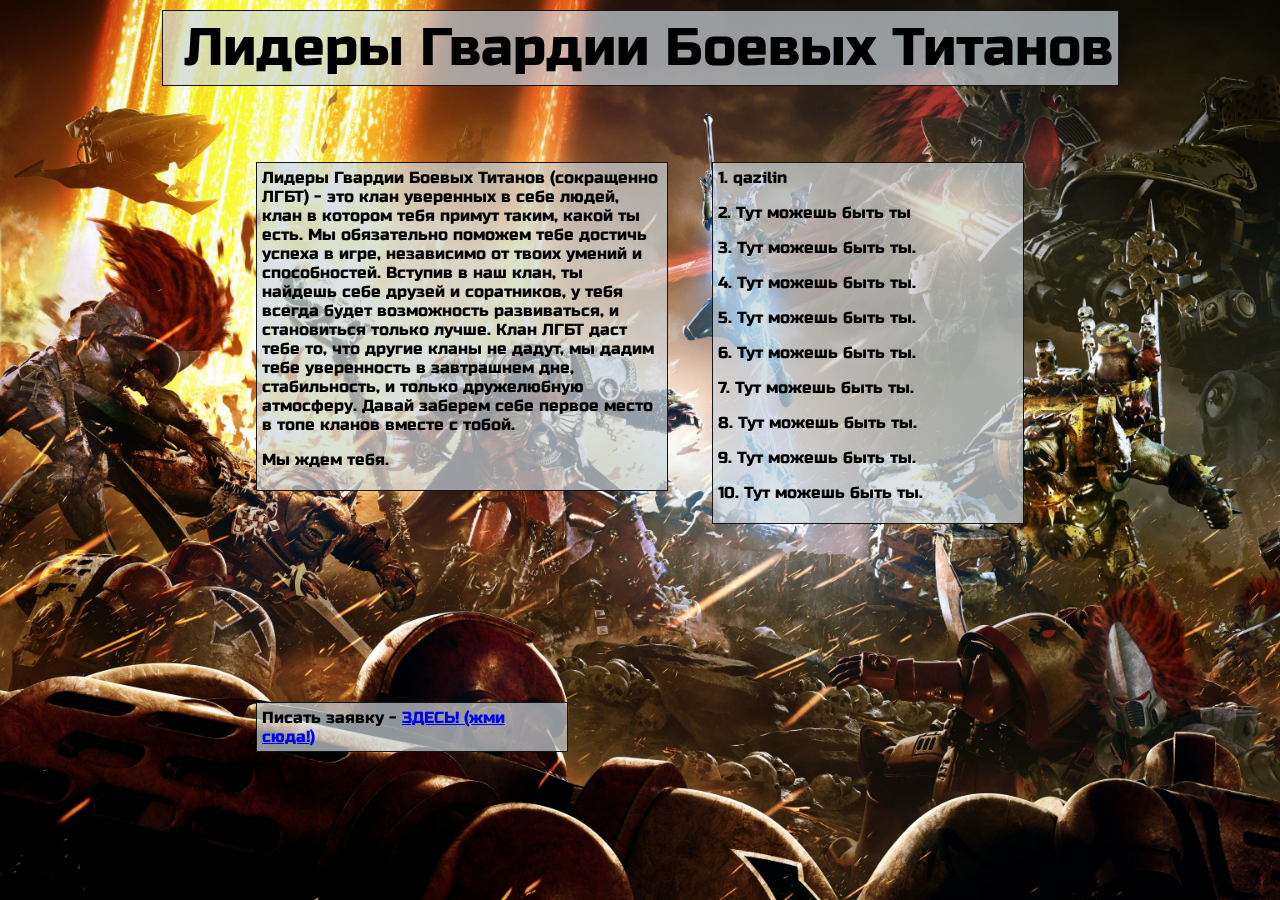
==== lgbt.html @ 98b3892d "Add files via upload" ====
<!DOCTYPE html>
<html>
<head>
 <meta charset="utf-8">
 <meta name="viewport" content="width=device-width, initial-scale=1">
 <link rel="shortcut icon" href="fav.ico" type="image/x-icon">
 <link rel="stylesheet" href="style.css">
 <title>ЛГБТ</title>
 <link href="https://fonts.googleapis.com/css?family=Russo+One&display=swap" rel="stylesheet">
</head>
 <body style="background-image:url(image/back.jpg)" bgproperties="fixed">
  <p><center><span class="colortext"> Лидеры Гвардии Боевых Титанов </span></center></p>
  <section>
    Лидеры Гвардии Боевых Титанов (сокращенно ЛГБТ) - это клан уверенных в себе людей, клан в котором тебя примут таким, какой ты есть. Мы обязательно поможем тебе достичь успеха в игре, независимо от твоих умений и способностей. Вступив в наш клан, ты найдешь себе друзей и соратников, у тебя всегда будет возможность развиваться, и становиться только лучше. Клан ЛГБТ даст тебе то, что другие кланы не дадут, мы дадим тебе уверенность в завтрашнем дне, стабильность, и только дружелюбную атмосферу. Давай заберем себе первое место в топе кланов вместе с тобой.
    <p> Мы ждем тебя.</p>
  </section>
  <section2>
    1. qazilin
    <p>   2. Тут можешь быть ты </p>
    <p> 3. Тут можешь быть ты.</p>
    <p> 4. Тут можешь быть ты.</p>
    <p> 5. Тут можешь быть ты.</p>
    <p> 6. Тут можешь быть ты.</p>
    <p> 7. Тут можешь быть ты.</p>
    <p> 8. Тут можешь быть ты.</p>
    <p> 9. Тут можешь быть ты.</p>
    <p> 10. Тут можешь быть ты.</p> </section2>
  <section3>
    Писать заявку - <a href="https://csnastasia.ru/forum/topic?id=139">ЗДЕСЬ! (жми сюда!)</a> 
  </section3>
  </body>
</html>
---- style.css ----
@font-face {
    font-family: 'Russo One', sans-serif;
    src: import url('https://fonts.googleapis.com/css?family=Russo+One&display=swap');
   }
#parent {position: relative;}
#child {
	position: absolute;
	top: 0;
	bottom: 0;
	left: 0;
	right: 0;
	width: 50%;
	height: 30%;
	margin: auto;
}
.colortext {
  font-family: 'Russo One', sans-serif;
  font-size: 40pt;
  background: rgba(205, 214, 219, 0.7);
  color: #000000;
  padding: 5px;
  border: 1px solid #151515;
}
section{
  font-family: 'Russo One', sans-serif;
  background: rgba(205, 214, 219, 0.7);
  color: #000000;
  width:400px;
  position:fixed;
  top:18%;
  left:20%;
  padding: 5px;
  border: 1px solid #151515;
}
section2{
  font-family: 'Russo One', sans-serif;
  background: rgba(205, 214, 219, 0.7);
  color: #000000;
  width:300px;
  position:fixed;
  top:18%;
  right:20%;
  padding: 5px;
  border: 1px solid #151515;
}
section3{
  font-family: 'Russo One', sans-serif;
  background: rgba(205, 214, 219, 0.7);
  color: #000000;
  width:300px;
  position:fixed;
  top:78%;
  left:20%;
  padding: 5px;
  border: 1px solid #151515;
}
body {
background-image:url(image/back.jpg) 100% 100% no-repeat; /* Добавляем фон */
background-size: cover; /* Масштабируем фон */
background-attachment: fixed; /* Фон страницы фиксируется */
background-repeat: no-repeat;
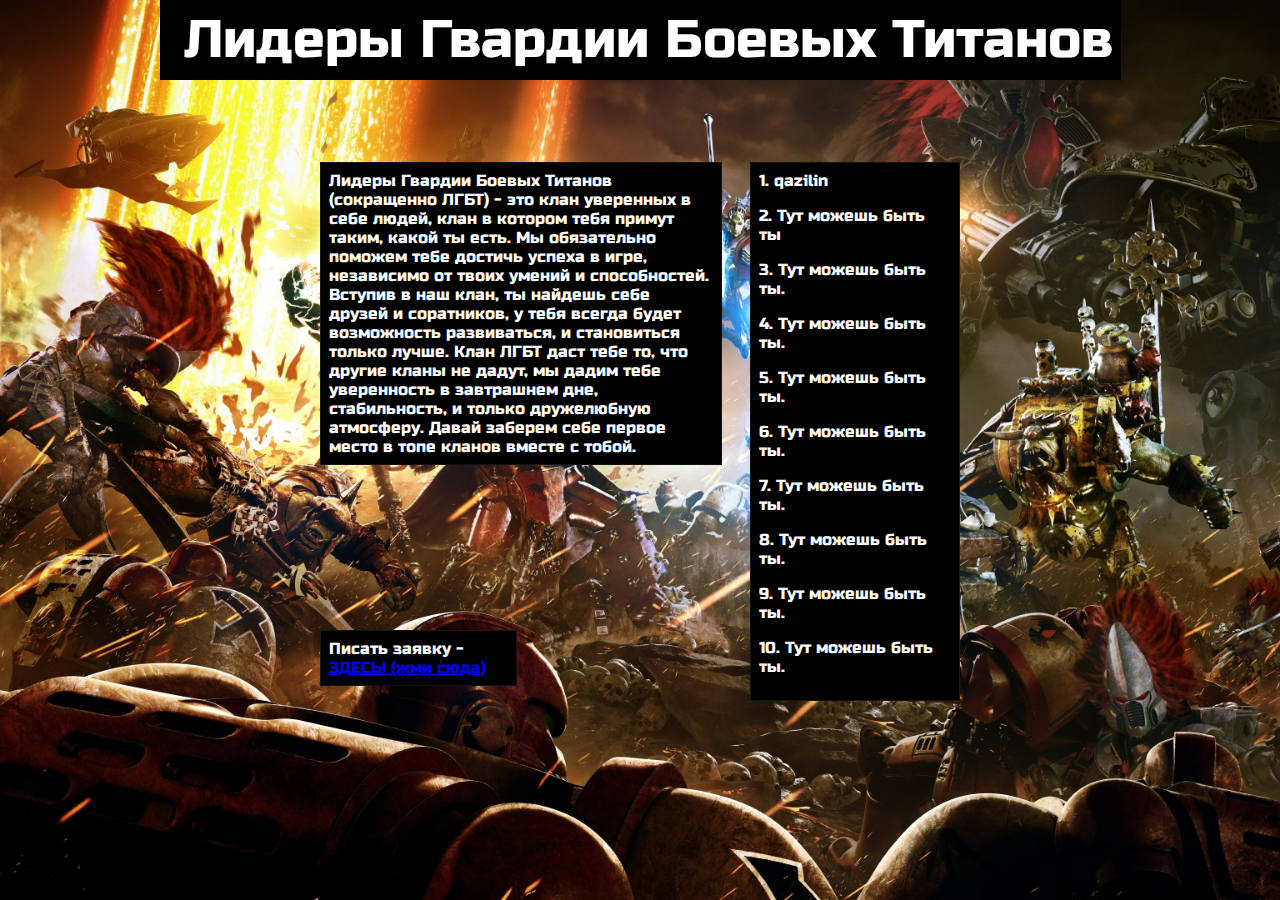
==== commit 7ba3850a: "test 0.00076" ====
--- a/lgbt.html
+++ b/lgbt.html
@@ -9,10 +9,9 @@
  <link href="https://fonts.googleapis.com/css?family=Russo+One&display=swap" rel="stylesheet">
 </head>
  <body style="background-image:url(image/back.jpg)" bgproperties="fixed">
-  <p><center><span class="colortext"> Лидеры Гвардии Боевых Титанов </span></center></p>
+  <center><span class="header"> Лидеры Гвардии Боевых Титанов </span></center>
   <section>
     Лидеры Гвардии Боевых Титанов (сокращенно ЛГБТ) - это клан уверенных в себе людей, клан в котором тебя примут таким, какой ты есть. Мы обязательно поможем тебе достичь успеха в игре, независимо от твоих умений и способностей. Вступив в наш клан, ты найдешь себе друзей и соратников, у тебя всегда будет возможность развиваться, и становиться только лучше. Клан ЛГБТ даст тебе то, что другие кланы не дадут, мы дадим тебе уверенность в завтрашнем дне, стабильность, и только дружелюбную атмосферу. Давай заберем себе первое место в топе кланов вместе с тобой.
-    <p> Мы ждем тебя.</p>
   </section>
   <section2>
     1. qazilin
@@ -26,7 +25,7 @@
     <p> 9. Тут можешь быть ты.</p>
     <p> 10. Тут можешь быть ты.</p> </section2>
   <section3>
-    Писать заявку - <a href="https://csnastasia.ru/forum/topic?id=139">ЗДЕСЬ! (жми сюда!)</a> 
+    Писать заявку - <a href="https://csnastasia.ru/forum/topic?id=139">ЗДЕСЬ! (жми сюда)</a>
   </section3>
   </body>
 </html>
--- a/style.css
+++ b/style.css
@@ -13,45 +13,45 @@
 	height: 30%;
 	margin: auto;
 }
-.colortext {
+.header {
   font-family: 'Russo One', sans-serif;
   font-size: 40pt;
-  background: rgba(205, 214, 219, 0.7);
-  color: #000000;
-  padding: 5px;
-  border: 1px solid #151515;
+  background: #000000;
+  color: #FFFFFF;
+  padding: 8px;
+  width:60%;
 }
 section{
   font-family: 'Russo One', sans-serif;
-  background: rgba(205, 214, 219, 0.7);
-  color: #000000;
-  width:400px;
+  background: #000000;
+  color: #FFFFFF;
+  width:30%;
   position:fixed;
   top:18%;
-  left:20%;
-  padding: 5px;
+  left:25%;
+  padding: 8px;
   border: 1px solid #151515;
 }
 section2{
   font-family: 'Russo One', sans-serif;
-  background: rgba(205, 214, 219, 0.7);
-  color: #000000;
-  width:300px;
+  background: #000000;
+  color: #FFFFFF;
+  width:15%;
   position:fixed;
   top:18%;
-  right:20%;
-  padding: 5px;
+  right:25%;
+  padding: 8px;
   border: 1px solid #151515;
 }
 section3{
   font-family: 'Russo One', sans-serif;
-  background: rgba(205, 214, 219, 0.7);
-  color: #000000;
-  width:300px;
+  background: #000000;
+  color: #FFFFFF;
+  width:14%;
   position:fixed;
-  top:78%;
-  left:20%;
-  padding: 5px;
+  top:70%;
+  left:25%;
+  padding: 8px;
   border: 1px solid #151515;
 }
 body {
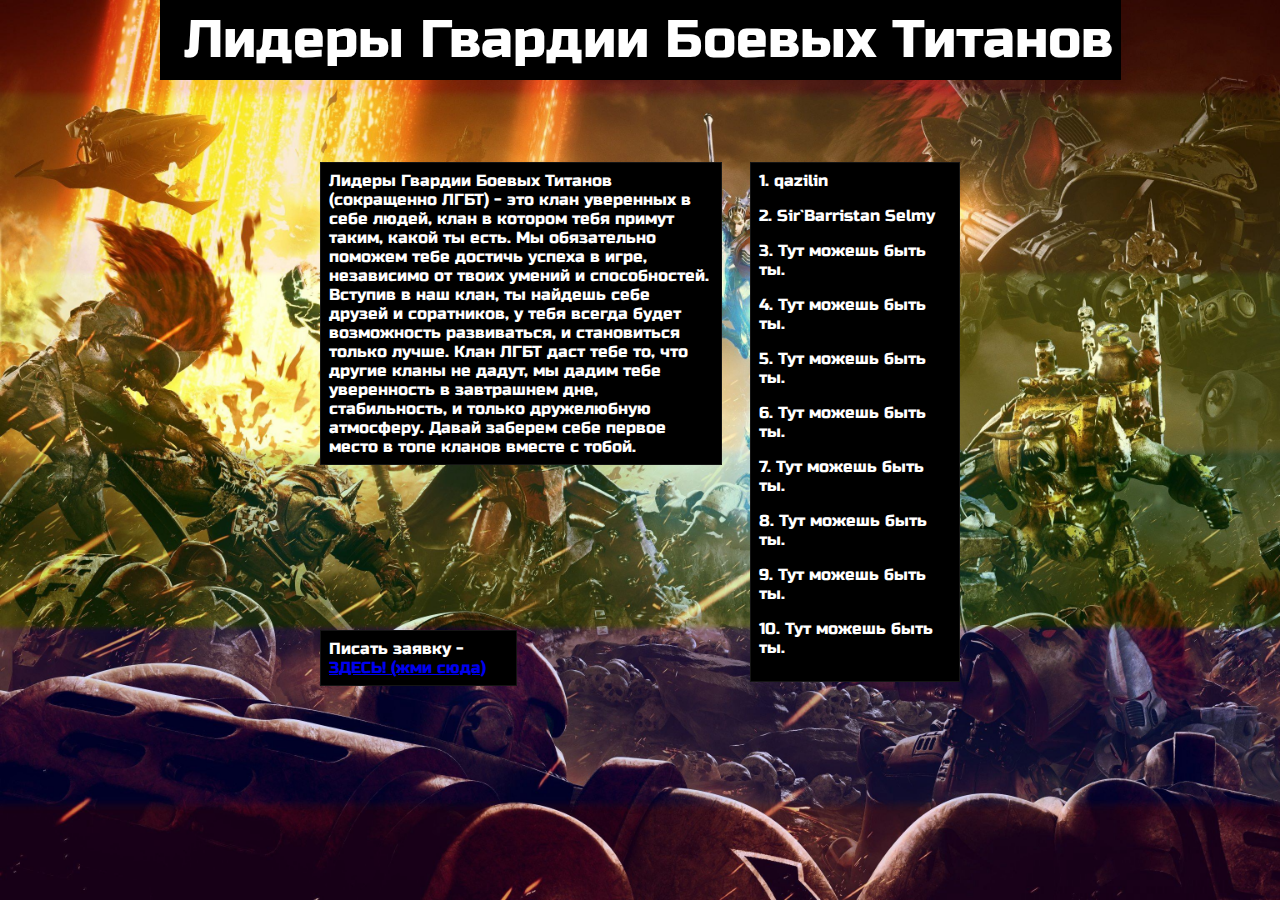
==== commit 5990324c: "test 1" ====
--- a/lgbt.html
+++ b/lgbt.html
@@ -15,7 +15,7 @@
   </section>
   <section2>
     1. qazilin
-    <p>   2. Тут можешь быть ты </p>
+    <p>   2. Sir`Barristan Selmy  </p>
     <p> 3. Тут можешь быть ты.</p>
     <p> 4. Тут можешь быть ты.</p>
     <p> 5. Тут можешь быть ты.</p>
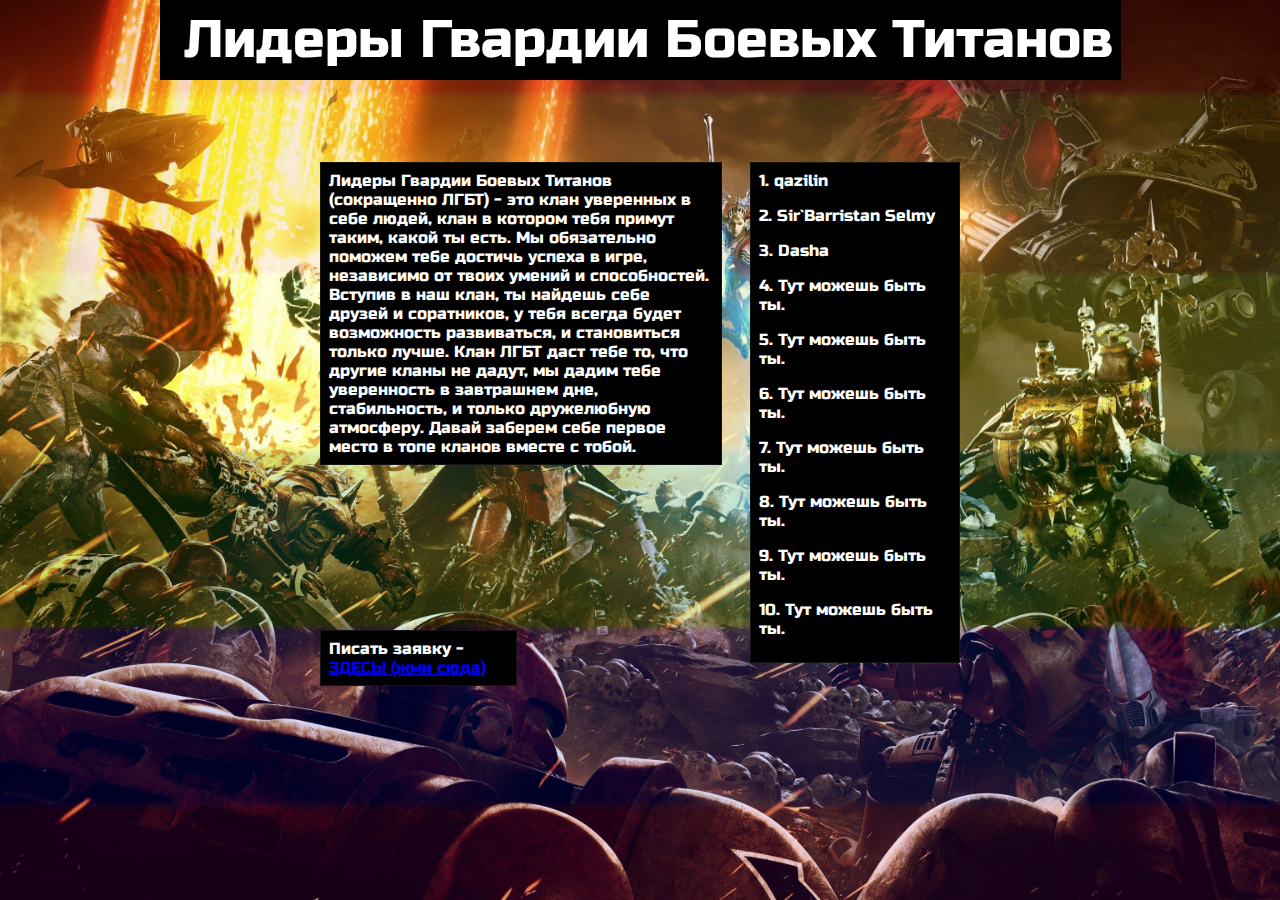
==== commit e9e9890b: "Add files via upload" ====
--- a/lgbt.html
+++ b/lgbt.html
@@ -16,7 +16,7 @@
   <section2>
     1. qazilin
     <p>   2. Sir`Barristan Selmy  </p>
-    <p> 3. Тут можешь быть ты.</p>
+    <p>   3. Dasha</p>
     <p> 4. Тут можешь быть ты.</p>
     <p> 5. Тут можешь быть ты.</p>
     <p> 6. Тут можешь быть ты.</p>
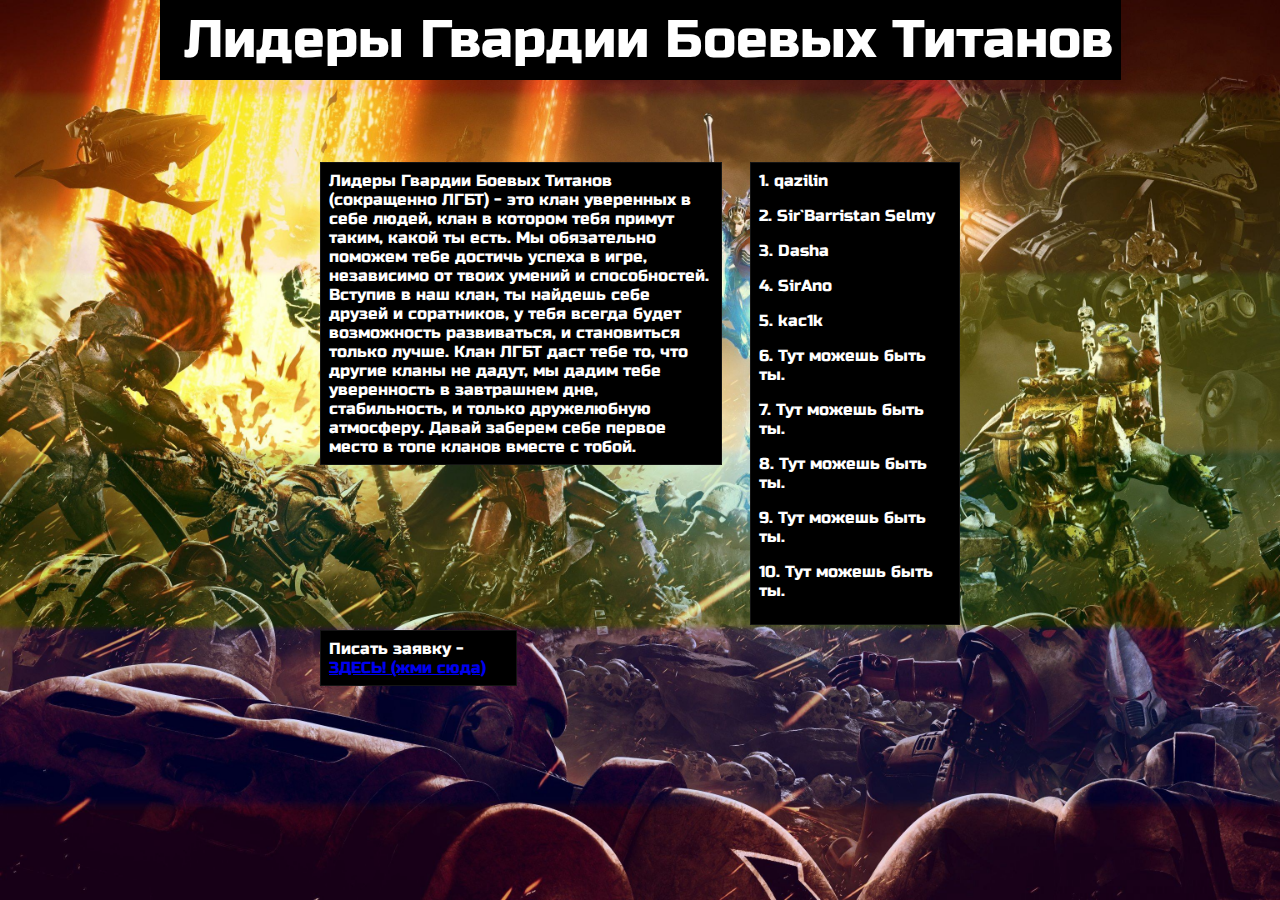
==== commit 63faff40: "Add files via upload" ====
--- a/lgbt.html
+++ b/lgbt.html
@@ -17,8 +17,8 @@
     1. qazilin
     <p>   2. Sir`Barristan Selmy  </p>
     <p>   3. Dasha</p>
-    <p> 4. Тут можешь быть ты.</p>
-    <p> 5. Тут можешь быть ты.</p>
+    <p>   4. SirAno</p>
+    <p>   5. kac1k</p>
     <p> 6. Тут можешь быть ты.</p>
     <p> 7. Тут можешь быть ты.</p>
     <p> 8. Тут можешь быть ты.</p>
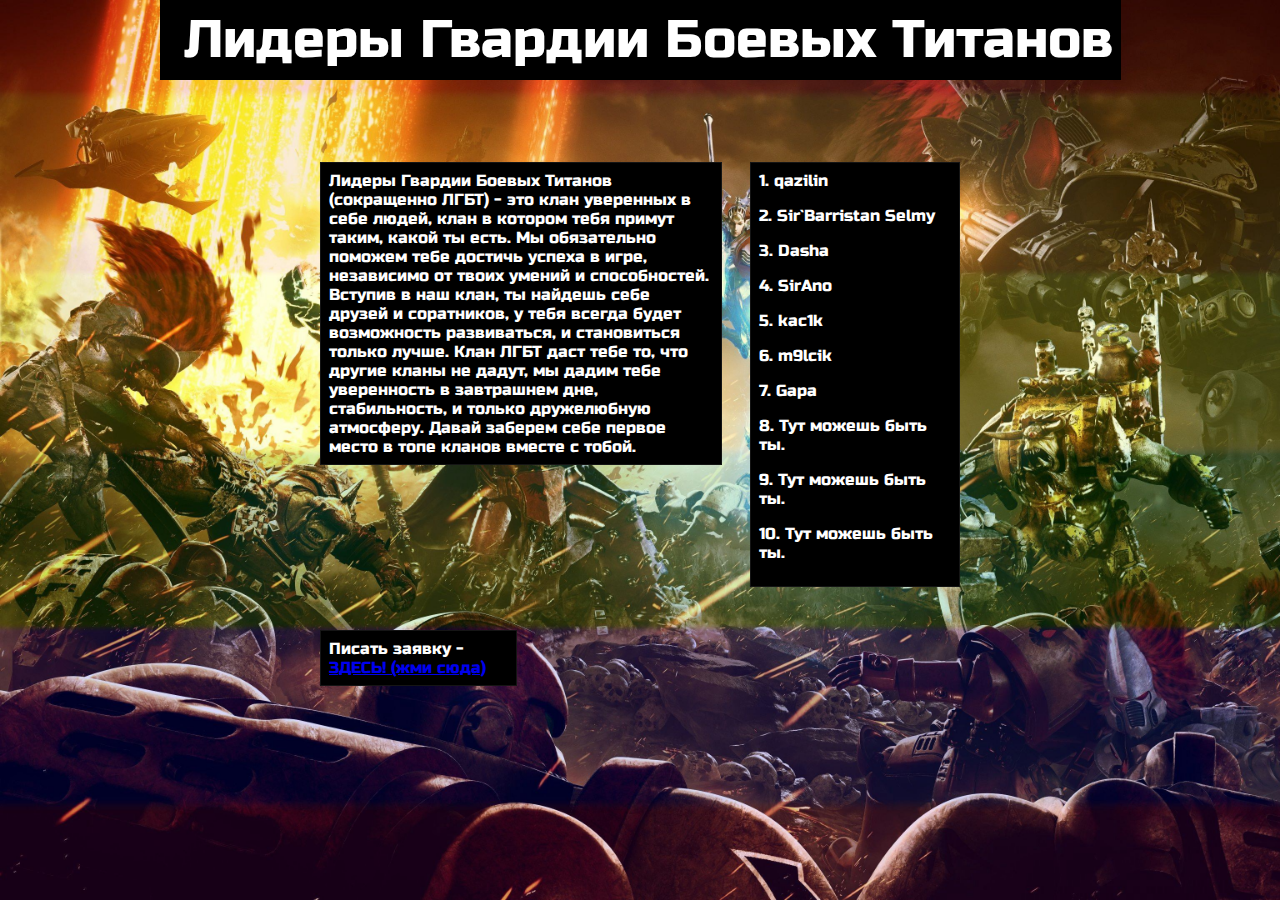
==== commit 33f4e0fd: "Add files via upload" ====
--- a/lgbt.html
+++ b/lgbt.html
@@ -19,8 +19,8 @@
     <p>   3. Dasha</p>
     <p>   4. SirAno</p>
     <p>   5. kac1k</p>
-    <p> 6. Тут можешь быть ты.</p>
-    <p> 7. Тут можешь быть ты.</p>
+    <p>   6. m9lcik </p>
+    <p>   7. Gapa</p>
     <p> 8. Тут можешь быть ты.</p>
     <p> 9. Тут можешь быть ты.</p>
     <p> 10. Тут можешь быть ты.</p> </section2>
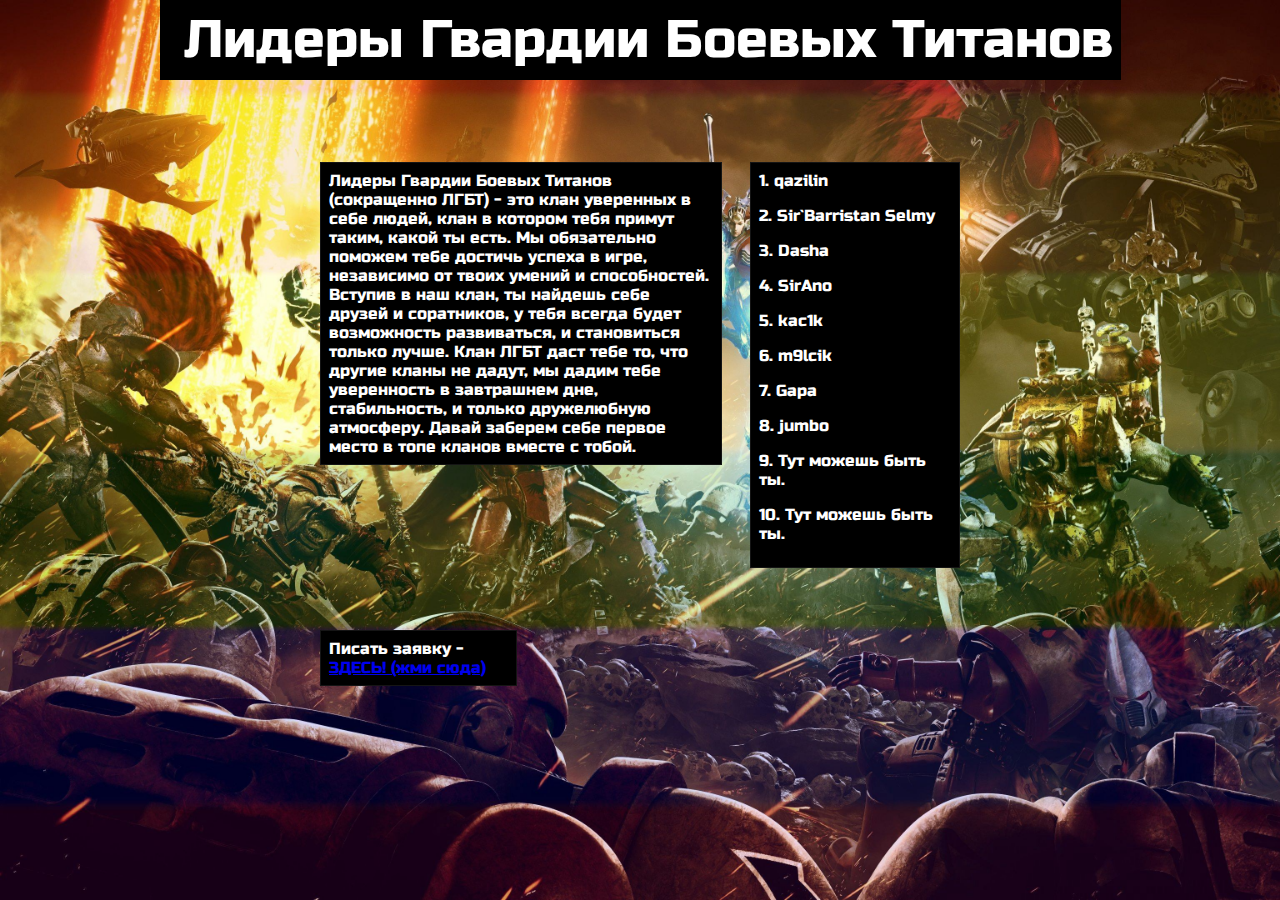
==== commit 326381b4: "Add files via upload" ====
--- a/lgbt.html
+++ b/lgbt.html
@@ -21,7 +21,7 @@
     <p>   5. kac1k</p>
     <p>   6. m9lcik </p>
     <p>   7. Gapa</p>
-    <p> 8. Тут можешь быть ты.</p>
+    <p>   8. jumbo</p>
     <p> 9. Тут можешь быть ты.</p>
     <p> 10. Тут можешь быть ты.</p> </section2>
   <section3>
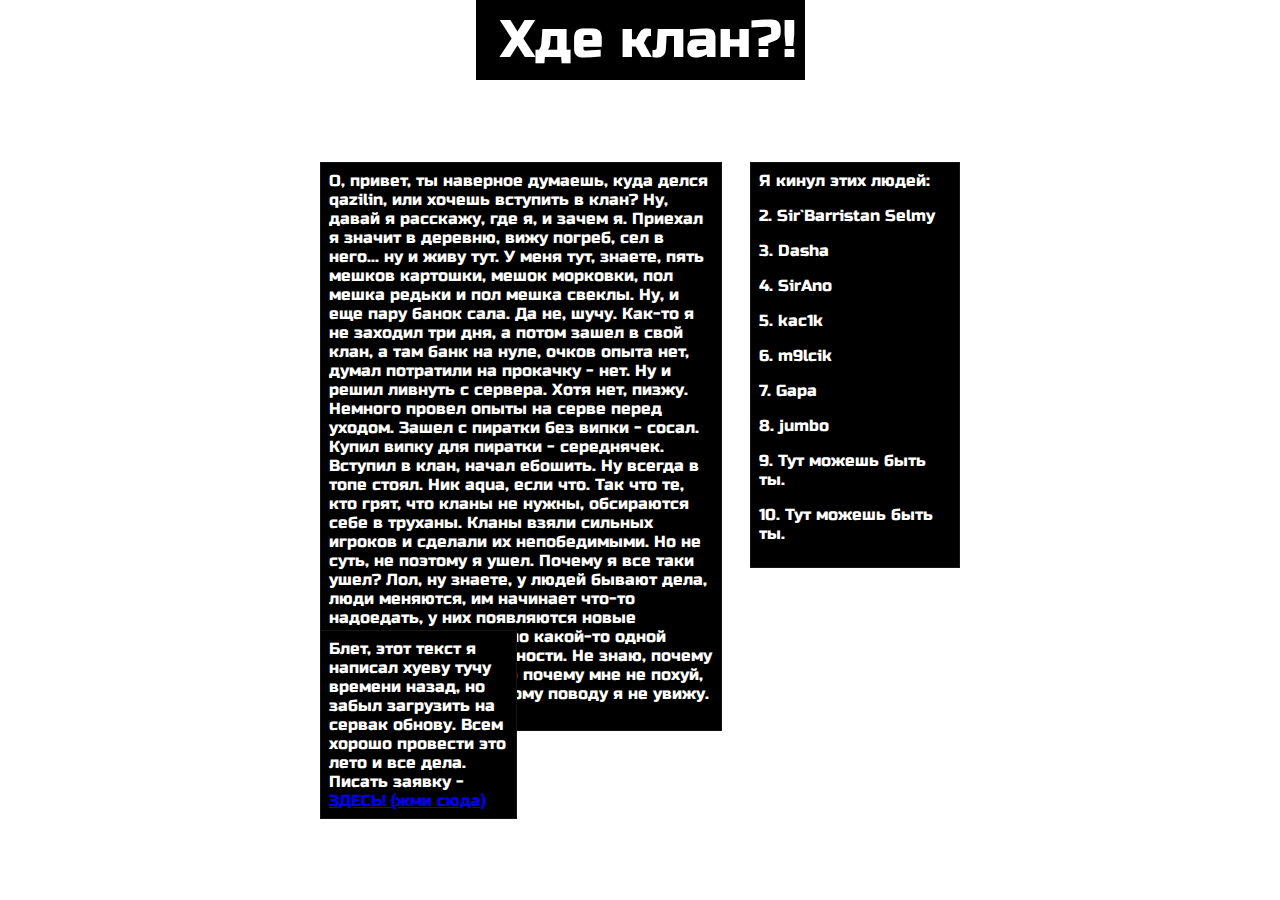
==== commit acec94bc: "Add files via upload" ====
--- a/lgbt.html
+++ b/lgbt.html
@@ -8,13 +8,24 @@
  <title>ЛГБТ</title>
  <link href="https://fonts.googleapis.com/css?family=Russo+One&display=swap" rel="stylesheet">
 </head>
- <body style="background-image:url(image/back.jpg)" bgproperties="fixed">
-  <center><span class="header"> Лидеры Гвардии Боевых Титанов </span></center>
+ <body style="background-image:url(image/back.gif)" bgproperties="fixed">
+  <center><span class="header"> Хде клан?! </span></center>
   <section>
-    Лидеры Гвардии Боевых Титанов (сокращенно ЛГБТ) - это клан уверенных в себе людей, клан в котором тебя примут таким, какой ты есть. Мы обязательно поможем тебе достичь успеха в игре, независимо от твоих умений и способностей. Вступив в наш клан, ты найдешь себе друзей и соратников, у тебя всегда будет возможность развиваться, и становиться только лучше. Клан ЛГБТ даст тебе то, что другие кланы не дадут, мы дадим тебе уверенность в завтрашнем дне, стабильность, и только дружелюбную атмосферу. Давай заберем себе первое место в топе кланов вместе с тобой.
+    О, привет, ты наверное думаешь, куда делся qazilin, или хочешь вступить в клан?
+
+Ну, давай я расскажу, где я, и зачем я. Приехал я значит в деревню, вижу погреб, сел в него... ну и живу тут. У меня тут, знаете, пять мешков картошки, мешок морковки, пол мешка редьки и пол мешка свеклы. Ну, и еще пару банок сала. Да не, шучу.
+
+Как-то я не заходил три дня, а потом зашел в свой клан, а там банк на нуле, очков опыта нет, думал потратили на прокачку - нет. Ну и решил ливнуть с сервера. Хотя нет, пизжу.
+
+Немного провел опыты на серве перед уходом. Зашел с пиратки без випки - сосал. Купил випку для пиратки - середнячек. Вступил в клан, начал ебошить. Ну всегда в топе стоял. Ник aqua, если что. Так что те, кто грят, что кланы не нужны, обсираются себе в труханы. Кланы взяли сильных игроков и сделали их непобедимыми. Но не суть, не поэтому я ушел.
+
+Почему я все таки ушел? Лол, ну знаете, у людей бывают дела, люди меняются, им начинает что-то надоедать, у них появляются новые интересы. Я не ушел по какой-то одной причине, а по совокупности.
+
+Не знаю, почему вам не похуй. Не знаю почему мне не похуй, но ваше мнение по этому поводу я не увижу. Бб.
+
   </section>
   <section2>
-    1. qazilin
+    Я кинул этих людей:
     <p>   2. Sir`Barristan Selmy  </p>
     <p>   3. Dasha</p>
     <p>   4. SirAno</p>
@@ -25,7 +36,7 @@
     <p> 9. Тут можешь быть ты.</p>
     <p> 10. Тут можешь быть ты.</p> </section2>
   <section3>
-    Писать заявку - <a href="https://csnastasia.ru/forum/topic?id=139">ЗДЕСЬ! (жми сюда)</a>
+    Блет, этот текст я написал хуеву тучу времени назад, но забыл загрузить на сервак обнову. Всем хорошо провести это лето и все дела. Писать заявку - <a href="http://old.301-1.ru/important-memes/img/66fb1d710d8b187b553b710464bd02f9.jpg">ЗДЕСЬ! (жми сюда)</a>
   </section3>
   </body>
 </html>
